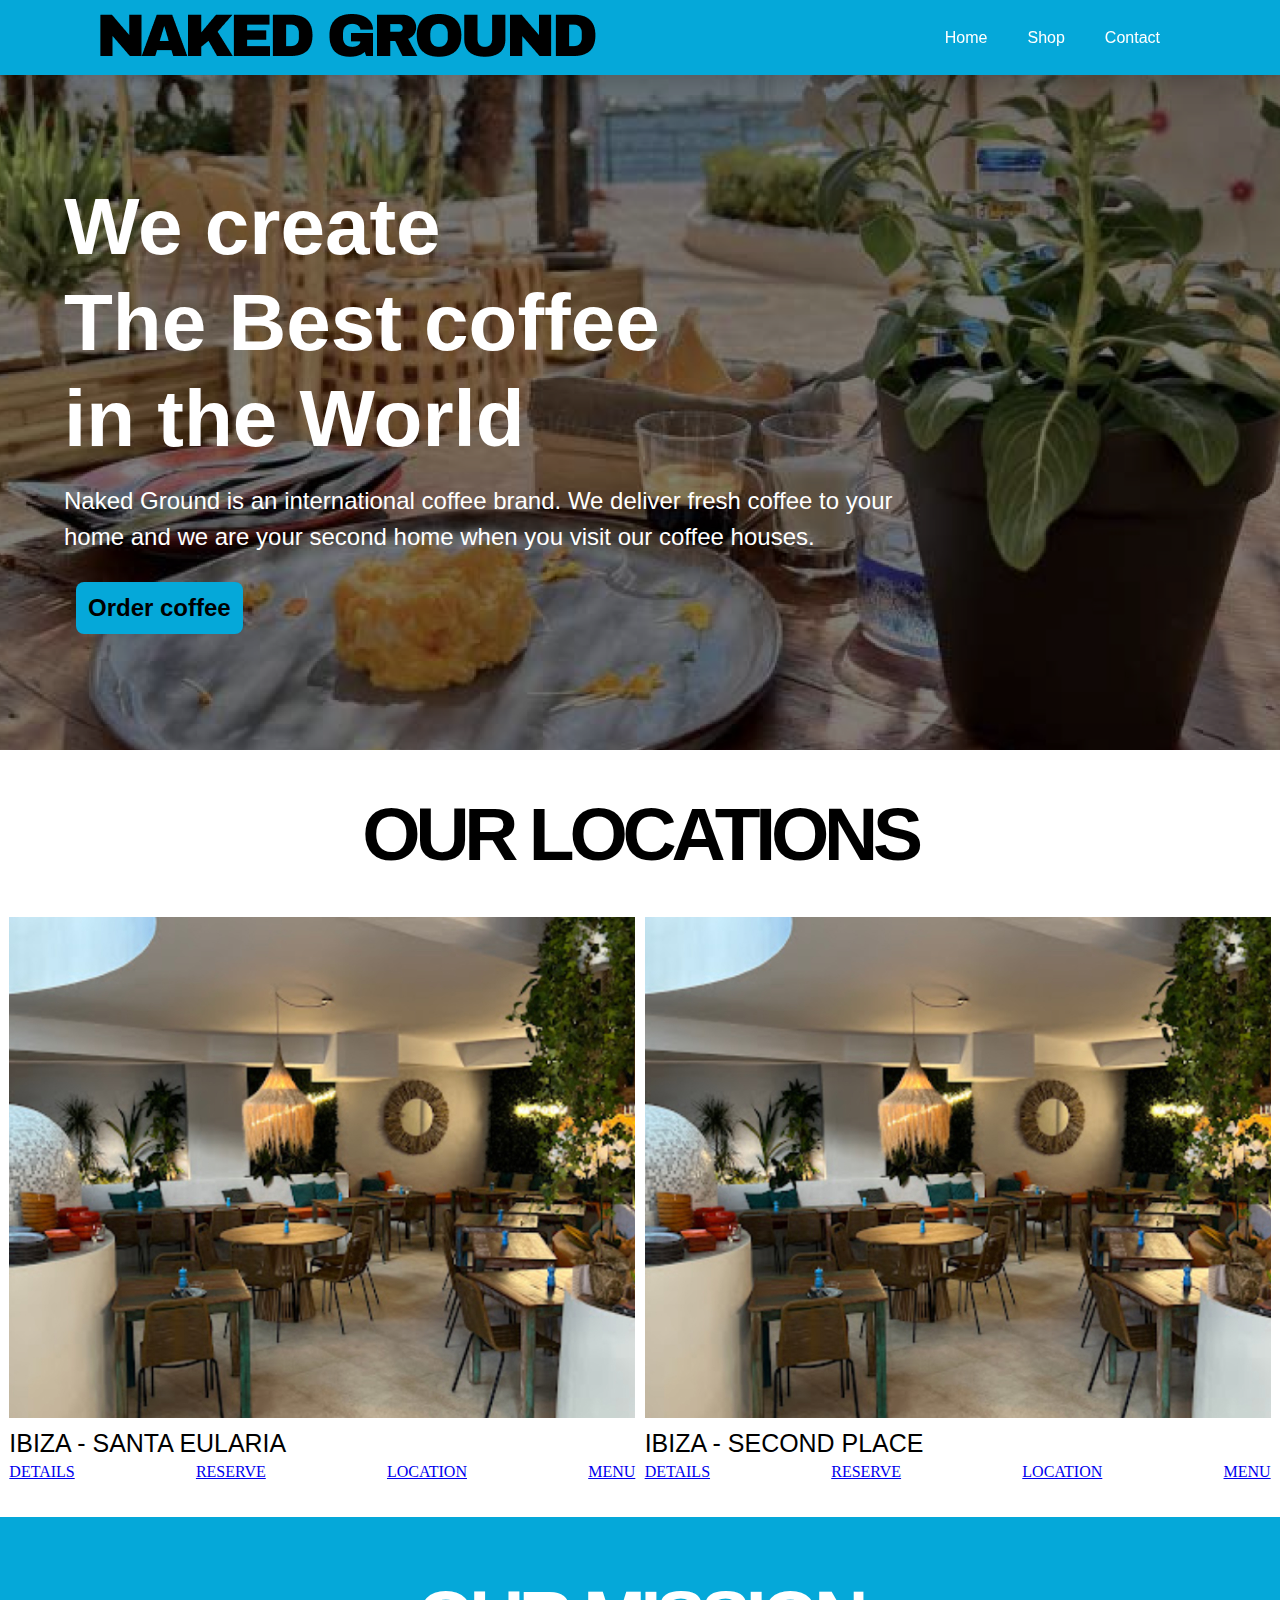
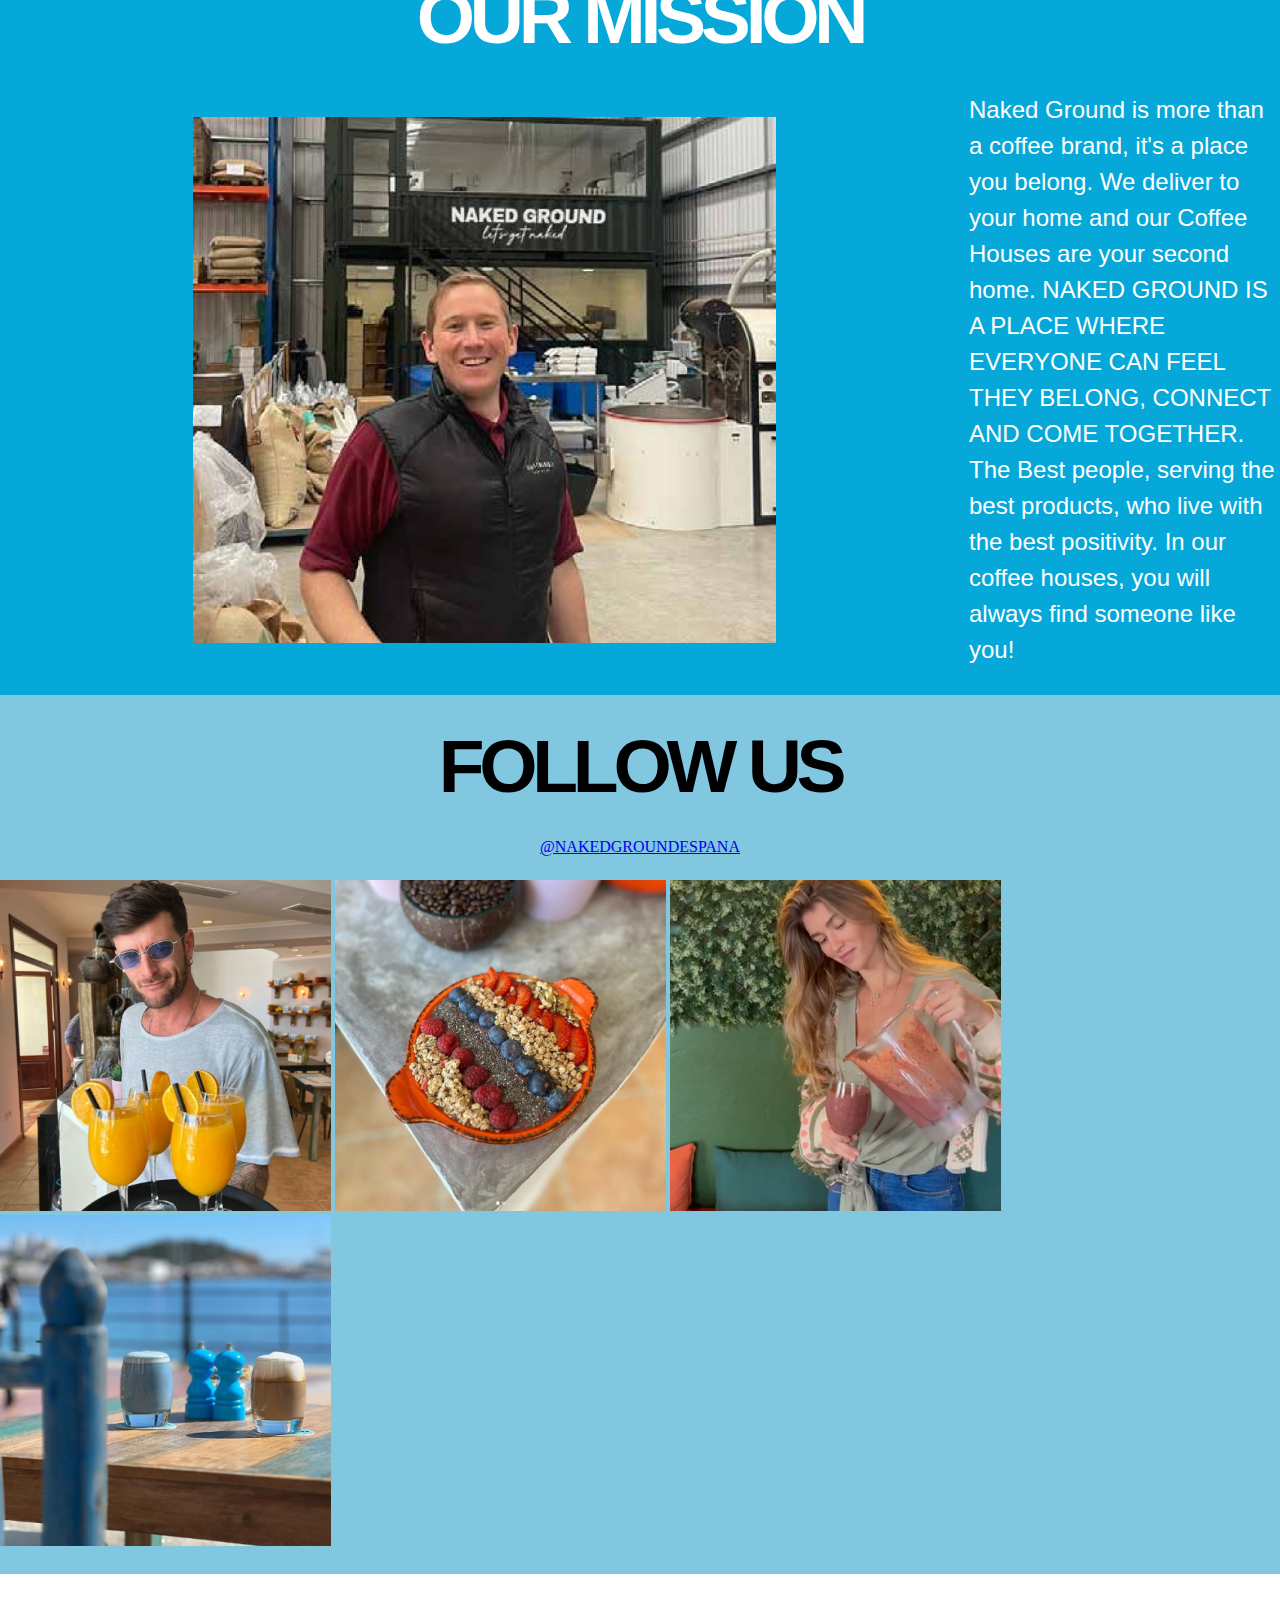
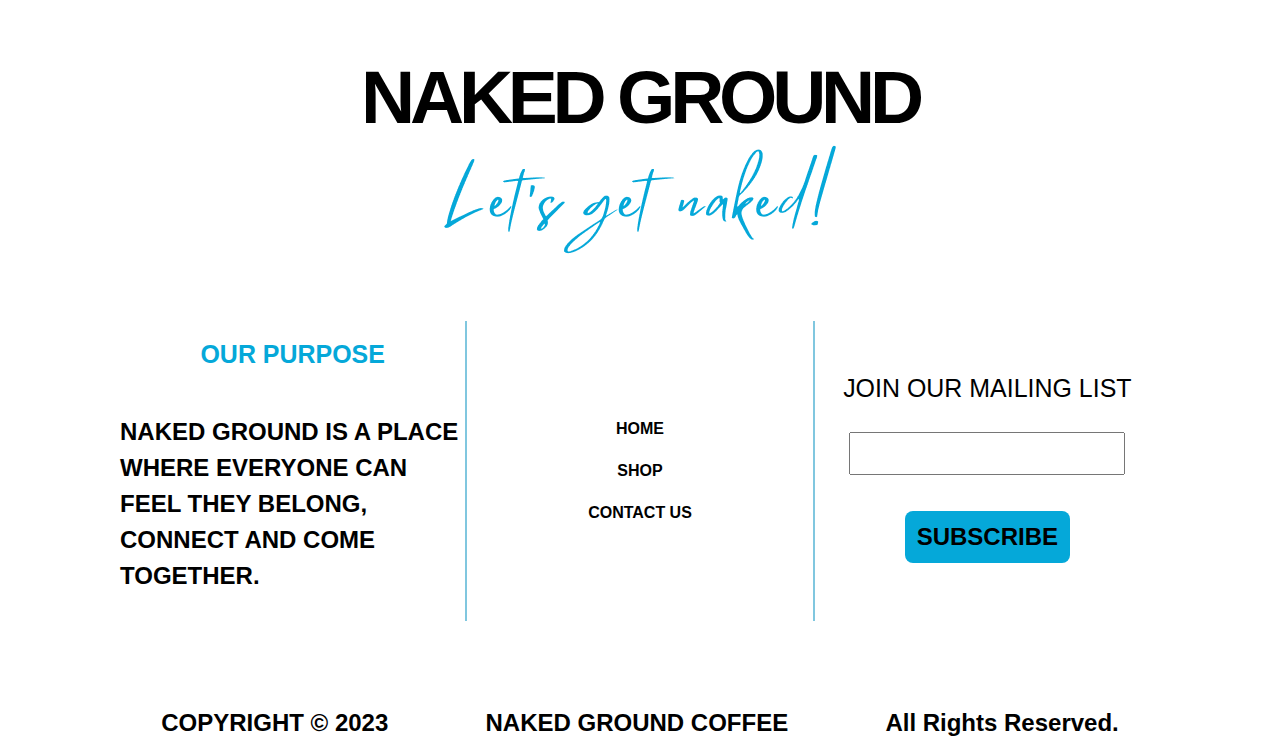
==== index.html @ b17d86da "Add files via upload" ====
<!DOCTYPE html>
<html lang="en">
<head>
	<meta charset="utf-8">
	<meta name="viewport" content="width=device-width, initial-scale=1.0" />
	<title>NAKED GROUND</title>
    <script src="https://code.jquery.com/jquery-3.6.0.min.js"></script>

	<link rel="stylesheet" href="./index.css">
    <link rel="stylesheet" href="https://cdnjs.cloudflare.com/ajax/libs/font-awesome/4.7.0/css/font-awesome.min.css">
</head>
<body>
    <header>
        <a href="index.html" class="logo"><img src="./assets/NAKED GROUND.png" width="50%"/></a>
        <div class="navigation">
          <ul class="menu">
            <div class="close-btn"></div>
            <li class="menu-item"><a href="index.html">Home</a></li>
            <li class="menu-item"><a href="shop.html">Shop</a></li>
            <li class="menu-item"><a href="contact.html">Contact</a></li>
          </ul>
        </div>
        <div class="menu-btn"></div>
      </header>
    <div class="main">
        <div class="banner">
            <h1>We create <br/>The Best coffee <br/> in the World</h1>
            <p>Naked Ground is an international coffee brand. 
                We deliver fresh coffee to your home and we 
                are your second home when you visit our coffee
                houses.</p>
            <button>Order coffee</button>
        </div>
        <div class="what">
            <h2>OUR LOCATIONS</h2>
            <div class="what-locations">
                <div class="what-location">
                    <img src="./assets/image 4.jpg" alt="IBIZA - SANTA EULARIA">
                    <h3>IBIZA - SANTA EULARIA</h3>
                    <div class="what-location-info">
                        <a href="#">DETAILS</a>
                        <a href="#">RESERVE</a>
                        <a href="#">LOCATION</a>
                        <a href="https://cdn.shopify.com/s/files/1/0598/9367/8286/files/Naked_Ground_A3_Food_Menu_-_English_trim_bleed.pdf?v=1680277399">MENU</a>
                    </div>
                </div>
                <div class="what-location">
                    <img src="./assets/image 4.jpg" alt="IBIZA - SECOND PLACE">
                    <h3>IBIZA - SECOND PLACE</h3>
                    <div class="what-location-info">
                        <a href="#">DETAILS</a>
                        <a href="#">RESERVE</a>
                        <a href="#">LOCATION</a>
                        <a href="https://cdn.shopify.com/s/files/1/0598/9367/8286/files/Naked_Ground_A3_Food_Menu_-_English_trim_bleed.pdf?v=1680277399">MENU</a>
                    </div>
                </div>
            </div>
        </div>
        <div class="why-content" >
            <h2>OUR MISSION</h2>
            <div class="why">
                <div class="why-img">
                    <img src="./assets/7 1.jpg"/>
                </div>
                <div class="why-text">
                    <p>Naked Ground is more than a coffee brand, it's a place you belong. 
                        We deliver to your home and our Coffee Houses are your second home.
                        NAKED GROUND IS A PLACE WHERE EVERYONE CAN FEEL THEY BELONG, CONNECT AND COME TOGETHER.
                        The Best people, serving the best products, who live with the best positivity.
                        In our coffee houses, you will always find someone like you!</p>
                </div>
            </div>
        </div>
        <div class="follow">
            <h2>FOLLOW US</h2>
            <a href="https://www.instagram.com/nakedground/">@NAKEDGROUNDESPANA</a>
            <div>
                <img src="./assets/Mask group.jpg" alt="">
                <img src="./assets/Rectangle 23.jpg" alt="">
                <img src="./assets/Rectangle 24.jpg" alt="">
                <img src="./assets/Rectangle 25.jpg" alt="">
            </div>
        </div>
    </div>
    <footer>
        <h2>NAKED GROUND</h2>
        <img src="./assets/Let’s get naked!.png"/>
        <div class="footer-group">
            <div class="follow"  style="background-color: #fff;">
                <h3 style="color:#05A8D9; font-weight: 600;">OUR PURPOSE</h3>
                <p style="font-weight: 600;">NAKED GROUND IS A PLACE WHERE EVERYONE CAN FEEL THEY BELONG, CONNECT AND COME TOGETHER.</p>
            </div>
            <hr   style=" border: 1px solid #80C7DF;"/>
            <div class="follow"  style="background-color: #fff;">
                <a class="footer-links" href="/index.html">HOME</a>
                <a class="footer-links" href="/shop.html">SHOP</a>
                <a class="footer-links" href="/contact.html">CONTACT US</a>
            </div>
            <hr  style=" border: 1px solid #80C7DF;"  />
            <div class="follow" style="background-color: #fff;">
                <h3>JOIN OUR MAILING LIST</h3>
                <input/>
                <button>SUBSCRIBE</button>
            </div>
        </div>
        <div class="footer-group" style="padding: 0;">
            <p style="font-family: 'Archivo', sans-serif; font-weight: 600">COPYRIGHT © 2023</p>
            <p style="font-family: 'Archivo', sans-serif; font-weight: 600">NAKED GROUND COFFEE</p>
            <p style="font-family: 'Archivo', sans-serif; font-weight: 600">All Rights Reserved.</p>
        </div>
    </footer>
	<script src="/index.js"></script>
</body>
</html>
---- index.css ----
@import url('https://fonts.googleapis.com/css2?family=Archivo+Black&display=swap');
*{
    margin: 0;
    padding: 0;
    box-sizing: border-box;
  }
   
  header{
    z-index: 999;
    position: fixed;
    top: 0;
    left: 0;
    width: 100%;
    display: flex;
    justify-content: space-between;
    align-items: center;
    background: #05A8D9;
    box-shadow: 0 5px 25px rgb(0 0 0 / 20%);
    padding: 0 100px;
    max-height: 75px;
  }
  
  header .logo{
    color: #fff;
    font-weight: 900;
    font-family: 'Archivo-Black', sans-serif;
    text-transform: uppercase;
    text-decoration: none;
    letter-spacing: 2px;
  }
  
  header .navigation{
    position: relative;
    line-height: 75px;
    transition: 0.6s;
  }
  
  header .navigation .menu{
    position: relative;
    display: flex;
    justify-content: center;
    list-style: none;
    user-select: none;
  }
  
  .menu-item > a{
    color: #fff;
    text-decoration: none;
    font-family: 'Archivo-Black', sans-serif;
    font-weight: 400;
    margin: 20px;
    padding: 25px 0;
  }
  
  .menu-item > a:hover{
    color: #000000;
  }
  
  .menu-item .sub-menu{
    position: absolute;
    background: #05A8D9;
    top: 74px;
    line-height: 40px;
    list-style: none;
    border-radius: 0 0 8px 8px;
    box-shadow: 0 5px 25px rgb(0 0 0 / 20%);
    pointer-events: none;
    opacity: 0;
  }
  
  header.sticky .menu-item .sub-menu{
    top: 60px;
  }
  
  .menu-item:hover .sub-menu{
    pointer-events: all;
    opacity: 1;
  }
  
  .menu-item .sub-menu .sub-item{
    position: relative;
    padding: 7px 0;
    cursor: pointer;
    box-shadow: inset 0px -30px 5px -30px rgba(255, 255, 255, 0.2);
  }
  
  .menu-item .sub-menu .sub-item a{
    color: #fff;
    font-size: 1em;
    text-decoration: none;
    padding: 15px 30px;
  }
  
  .menu-item .sub-menu .sub-item:hover{
    background: #4080EF;
  }
  
  .menu-item .sub-menu .sub-item:last-child:hover{
    border-radius: 0 0 8px 8px;
  }
  
  .more .more-menu{
    position: absolute;
    background: #05A8D9;
    list-style: none;
    top: 0;
    left: 100%;
    white-space: nowrap;
    border-radius: 0 8px 8px 8px;
    overflow: hidden;
    pointer-events: none;
    opacity: 0;
  }
  
  .more:hover .more-menu{
    pointer-events: all;
    opacity: 1;
  }
  
  .more .more-menu .more-item{
    padding: 7px 0;
  }
  
  .more .more-menu .more-item:hover{
    background: #05A8D9;
  }
  
  .menu-btn{
    display: none;
  }
  

  button{
    position: relative;
    border:0;
    color:#000;
    text-decoration: none;
    background-color: #05A8D9;
    border-radius: 8px;
    font-family: 'Archivo', sans-serif;
    font-weight: 600;
    font-size: 24px;
    padding: 12px;
    margin: 12px;
}

input{
    width:80%;
    padding: 12px;
}
  body{
    background-color: #000;
  }
  h1{
    font-size: clamp(28px,10vw,80px);
    position: relative;
    font-weight: 900;
    line-height: 120%;
    font-family: 'Archivo-Black', sans-serif;

}

h2{
    margin-block: calc(clamp(24px,2.62vw,38px)/5);
    font-style: normal;
    font-weight: 800;
    font-size: 75px;
    line-height: 82px;
    letter-spacing: -0.07em;
    font-family: 'Archivo-Black', sans-serif;

}

h3{
    font-size: clamp(20px,1.95vw,28px);
    font-weight: 400;
    line-height: 114%;
    margin-block: calc(clamp(20px,1.95vw,28px)/4);
    font-family: 'Archivo-Black', sans-serif;

}

h4{
    font-size: clamp(18px,1.68vw,24px);
    font-weight: 300;
    line-height: 117%;
    margin-block: calc(clamp(18px,1.68vw,24px)/5);    
    font-family: 'Archivo-Black', sans-serif;

}

h5{
    font-size: clamp(16px,1.37vw,20px);
    line-height: 120%;
    margin-block: clamp(16px,1.37vw,20px);
    font-family: 'Archivo-Black', sans-serif;

}

p{
    font-size: 24px;
    max-inline-size: 66ch;
    position: relative;
    font-family: 'Archivo', sans-serif;
    line-height: 1.5;
    margin-block: calc(clamp(14px,1.2vw,16px));
}

  .main{
    width: 100%;
    height: auto;
    padding-block: 75px;
    background-color: #fff;
  }

  .banner{
    position: relative; 
    height: 75vh;
    width: 100%;
    display: flex;
    flex-direction: column;
    justify-content: center;
    padding-inline: 5%;
    color: #ffffff;
    align-items: flex-start
  }

  .banner::before {    
    content: "";
    background-image: url("./assets/23\ 1.jpg");
    background-size: cover;
    position: absolute;
    top: 0px;
    right: 0px;
    bottom: 0px;
    left: 0px;
    filter: brightness(50%)

}

.why{
    width: 100%;
    background-color: #05A8D9;
    display: flex;
    max-height: 70vh;
}

.why-text{
    color: #fff;
    display: flex;
    flex-direction: column;
    justify-content: center;
}

.why-img{
    margin: 52px;
    display: flex;
    align-items: center;
    justify-content: center;
}

img{
    box-sizing: border-box;
    width: auto;
    height: 100%;
}

.why-content{
    background-color: #05A8D9;
    display: flex;
    color: #fff;

    flex-direction: column;
    align-items: center;
    padding-top: 52px;
}

.what{
    background-color: #fff;
    display: flex;
    flex-direction: column;
    align-items: center;
    width: 100%;
    height: auto;
    padding: 36px 0 36px 0 ;
    gap: 36px;
}

.what-locations{
    width: 100%;
    display: flex;
    justify-content: space-evenly;
    align-items: center;
    box-sizing: border-box;
}

.what-location{
    height: auto;
    width: auto;
}

.what-location-info{
    height: auto;
    width: 100%;
    display: flex;
    justify-content: space-between
}

.follow{
    width: 100%;
    background-color: #80C7DF;
    display: flex;
    flex-direction: column;
    align-items: center;
    gap: 24px;
    padding-block: 24px;
}

footer{
    background-color: #fff;
    display: flex;
    flex-direction: column;
    align-items: center;
}

.footer-group{
    width: 90%;
    display: flex;
    align-items: center;
    justify-content: center;
    justify-content: space-evenly;
    padding: 56px;
    height: 100%;
}

.product{
    width: 15%;
    height: auto;
    border-radius: 16px;
    background-color: #f5f5f5;
    border: 1px solid #d8d8d8;
    display: flex;
    flex-direction: column;
    overflow: hidden;
}

.product-info{
    width: 100%;
    display: flex;
    justify-content: space-around;
}

.catalog{
    width: 100%;
    display: flex;
    flex-wrap: wrap;
    justify-content: center;
    gap:24px;
}

.product-info-details{
    width: 100%;
    display: flex;
    justify-content: center;
}

hr{
    width: 2px;
    border: 1px solid blue;
    height: 300px;
}

.footer-links{
    text-decoration: none;
    color: #000;
    font-family: 'Archivo', sans-serif;
    font-weight: 600;
    
}

@media (max-width: 1060px){
    header .navigation .menu{
      position: fixed;
      display: block;
      background: #80C7DF;
      min-width: 350px;
      height: 100vh;
      top: 0;
      right: -100%;
      padding: 90px 50px;
      visibility: hidden;
      overflow-y: auto;
    }
  
    header.sticky .navigation{
      line-height: 75px;
    }
  
    header .navigation .menu.active{
      right: 0;
      visibility: visible;
    }
  
    .menu-item{
      position: relative;
    }
  
    .menu-item .sub-menu{
      opacity: 1;
      position: relative;
      top: 0;
      background: #05A8D9;
      border-radius: 5px;
      overflow: hidden;
      display: none;
    }
  
    header.sticky .menu-item .sub-menu{
      top: 0;
    }
  
    .menu-item .sub-menu .sub-item{
      box-shadow: none;
    }
  
    .menu-item .sub-menu .sub-item:hover{
      background: none;
    }
  
    .menu-item .sub-menu .sub-item a:hover{
      color: #4080EF;
    }
  
    .more .more-menu{
      opacity: 1;
      position: relative;
      left: 0;
      background: #05A8D9;
      border-radius: 5px;
      display: none;
    }
  
    .more .more-menu .more-item{
      box-shadow: none;
    }
  
    .more .more-menu .more-item:hover{
      background: none;
    }
  
    .more .more-menu .more-item a{
      margin-left: 20px;
    }
  
    .close-btn{
      position: absolute;
      background: url(./assets/close.png)no-repeat;
      width: 40px;
      height: 40px;
      background-size: 25px;
      background-position: center;
      top: 0;
      left: 0;
      margin: 25px;
      cursor: pointer;
    }
  
    .menu-btn{
      background: url(./assets/menu.png)no-repeat;
      width: 40px;
      height: 40px;
      background-size: 30px;
      background-position: center;
      cursor: pointer;
      display: block;
    }
  
    header{
      padding: 15px 20px;
    }
  
    header.sticky{
      padding: 10px 20px;
    }

    .what-locations{
        flex-direction: column;
        width: 100%;
    }

    .why{
        flex-direction: column;
        height: fit-content;
    }

    .footer-group{
        flex-direction: column;
    }

    hr{
        width: 100%;
        height: 2px;
    }

    h1{
        font-size: 36px;
    }

    img{
        width: 50%;
    }

    .why-img{
        margin: 0;
        box-sizing: border-box;
        height: 50vh;
        width: 100%;
    }
    .catalog{
        flex-direction: column;
    }

    .product{
        width: 100%;
        align-items: center
    }
  }
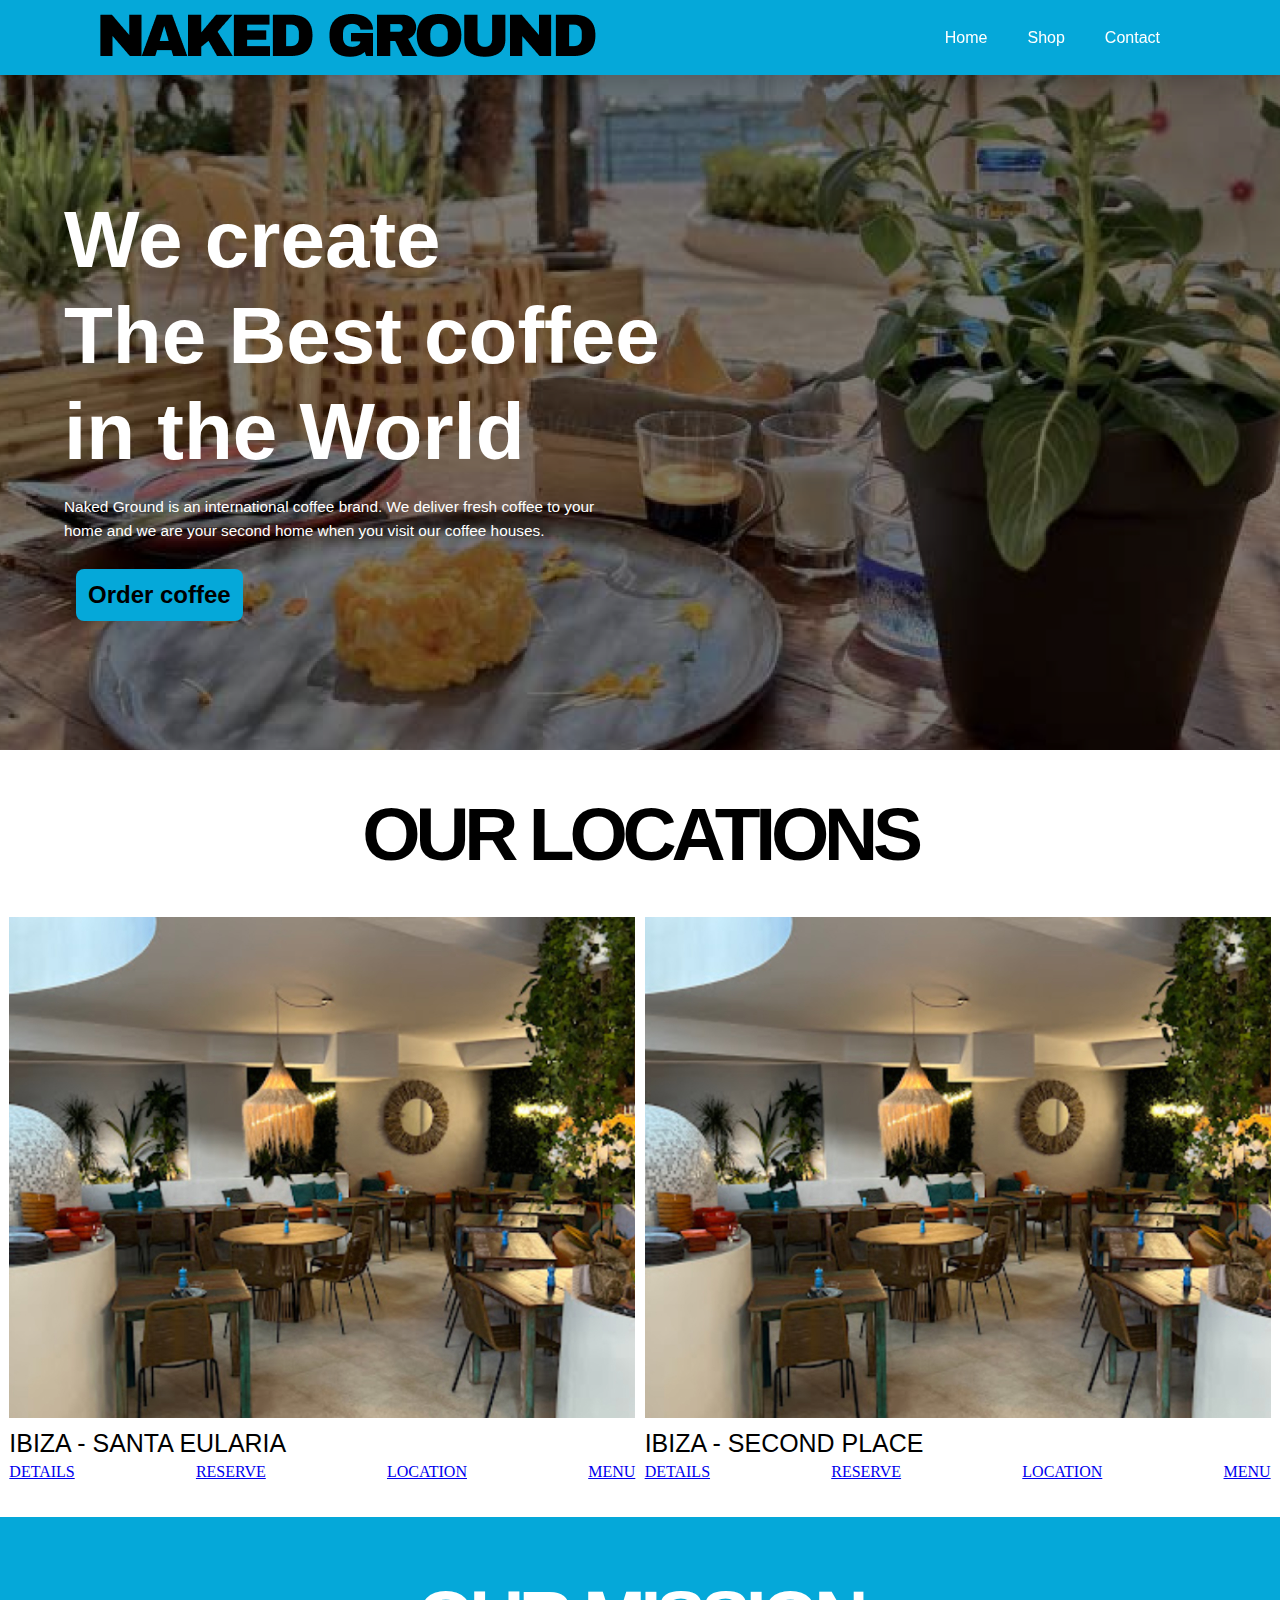
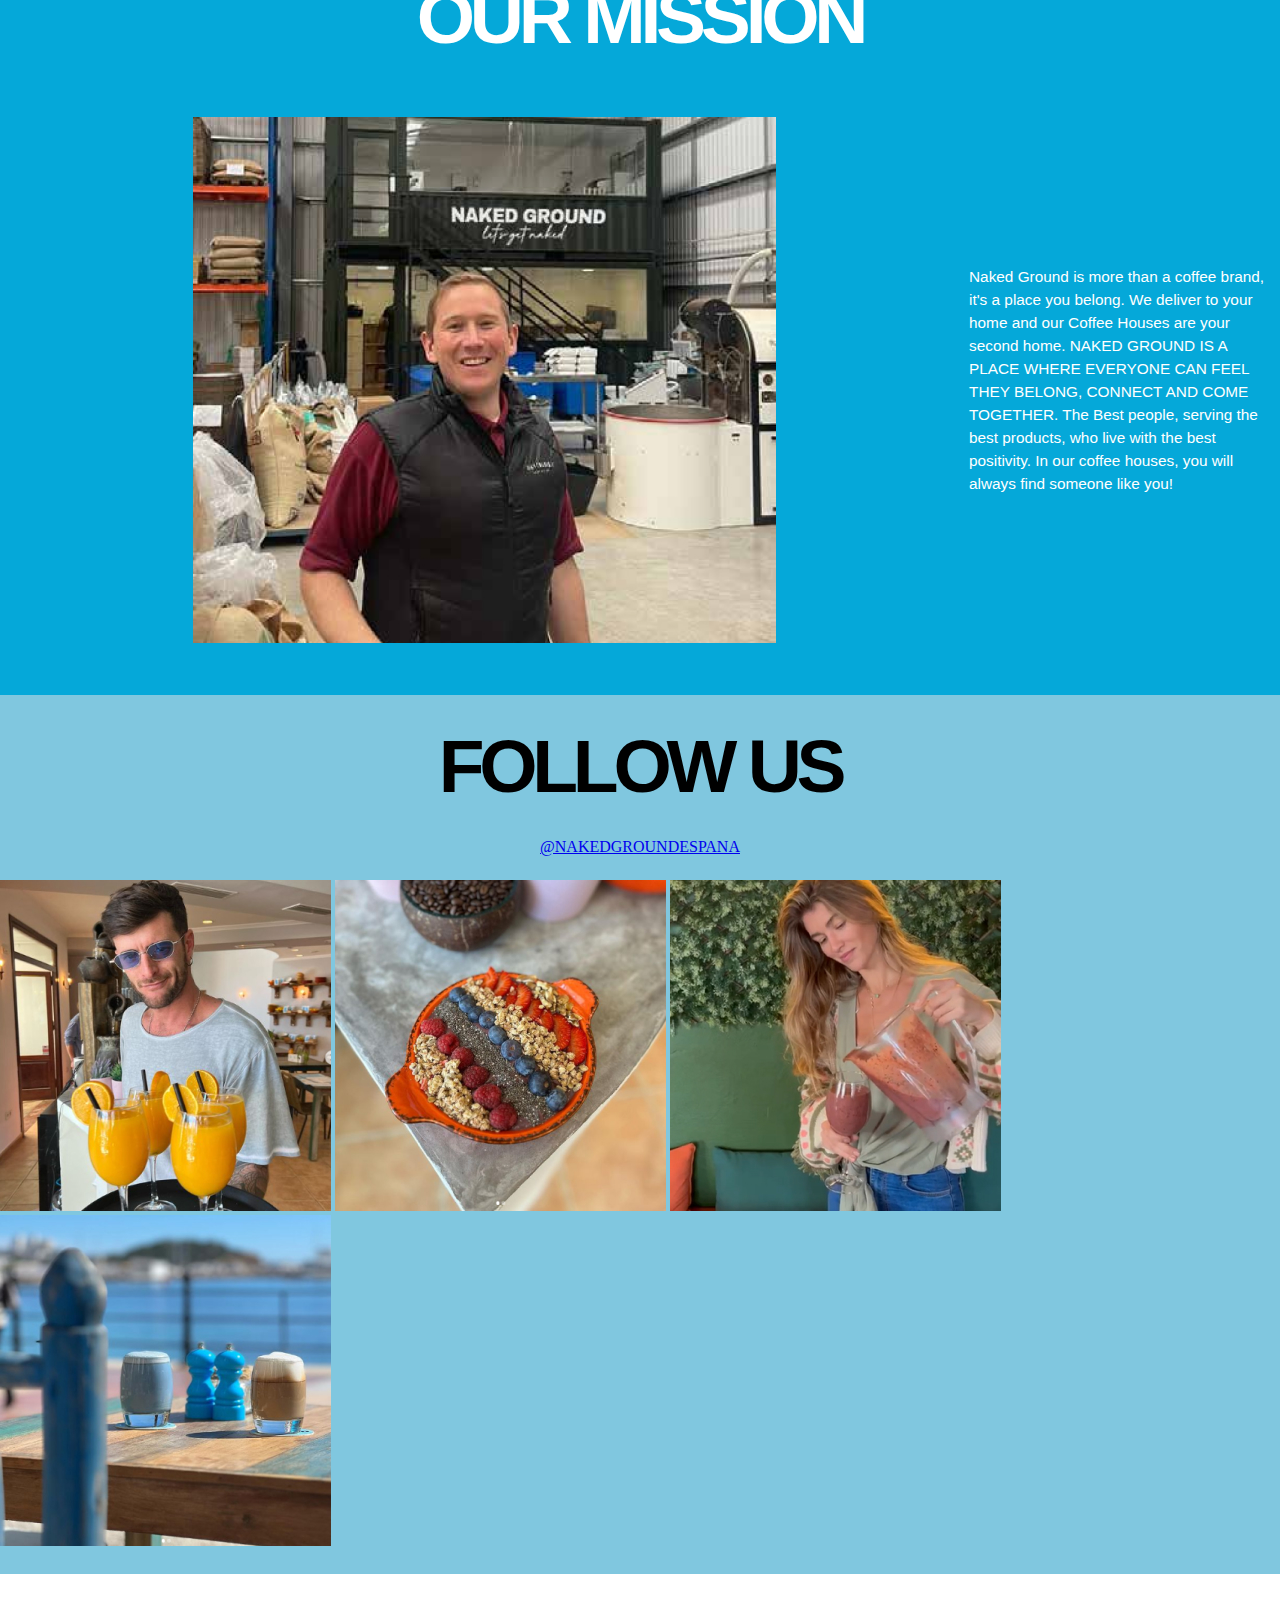
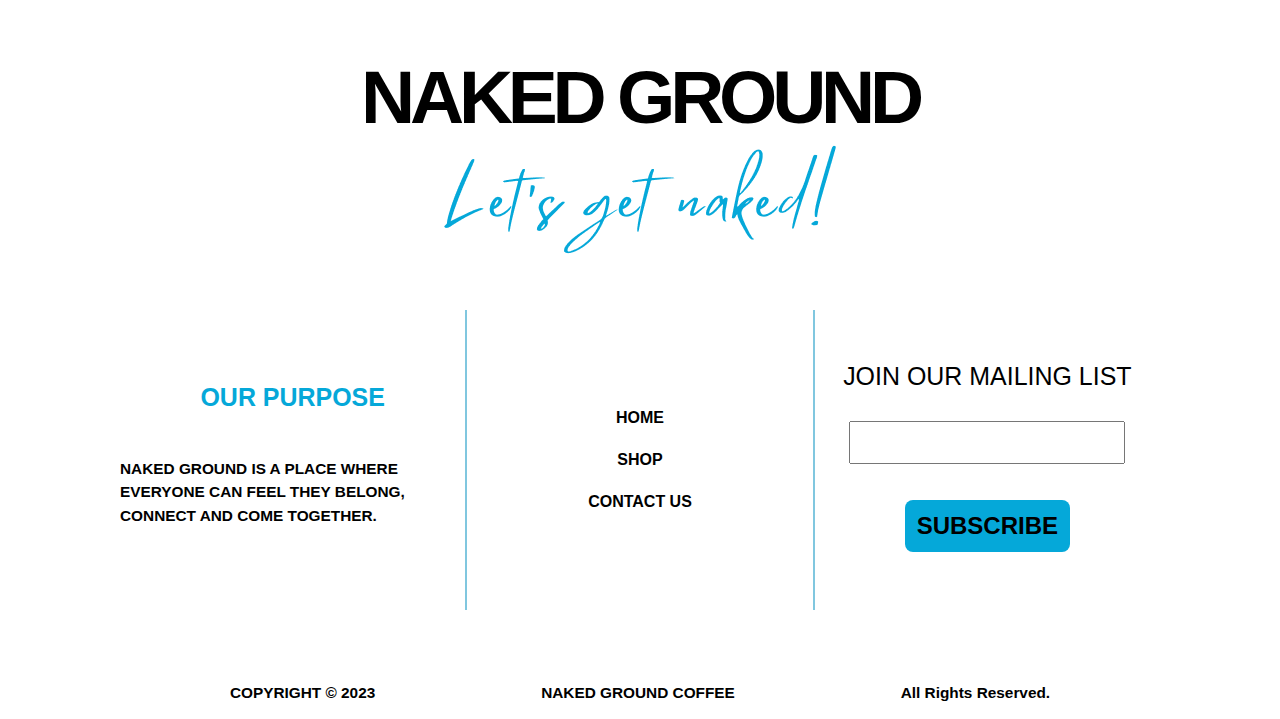
==== commit b1889cf1: "1" ====
--- a/index.html
+++ b/index.html
@@ -4,7 +4,6 @@
 	<meta charset="utf-8">
 	<meta name="viewport" content="width=device-width, initial-scale=1.0" />
 	<title>NAKED GROUND</title>
-    <script src="https://code.jquery.com/jquery-3.6.0.min.js"></script>
 
 	<link rel="stylesheet" href="./index.css">
     <link rel="stylesheet" href="https://cdnjs.cloudflare.com/ajax/libs/font-awesome/4.7.0/css/font-awesome.min.css">
@@ -32,7 +31,7 @@
             <button>Order coffee</button>
         </div>
         <div class="what">
-            <h2>OUR LOCATIONS</h2>
+            <h2 style="text-align: center;">OUR LOCATIONS</h2>
             <div class="what-locations">
                 <div class="what-location">
                     <img src="./assets/image 4.jpg" alt="IBIZA - SANTA EULARIA">
@@ -57,7 +56,7 @@
             </div>
         </div>
         <div class="why-content" >
-            <h2>OUR MISSION</h2>
+            <h2 style="        text-align: center;">OUR MISSION</h2>
             <div class="why">
                 <div class="why-img">
                     <img src="./assets/7 1.jpg"/>
@@ -83,7 +82,7 @@
         </div>
     </div>
     <footer>
-        <h2>NAKED GROUND</h2>
+        <h2 style="        text-align: center;">NAKED GROUND</h2>
         <img src="./assets/Let’s get naked!.png"/>
         <div class="footer-group">
             <div class="follow"  style="background-color: #fff;">
@@ -109,6 +108,7 @@
             <p style="font-family: 'Archivo', sans-serif; font-weight: 600">All Rights Reserved.</p>
         </div>
     </footer>
-	<script src="/index.js"></script>
+	<script src="https://code.jquery.com/jquery-3.6.0.min.js"></script>
+	<script src="script.js"></script>
 </body>
-</html>+</html>
--- a/index.css
+++ b/index.css
@@ -198,7 +198,7 @@
 }
 
 p{
-    font-size: 24px;
+    font-size: clamp(14px,1.2vw,16px);
     max-inline-size: 66ch;
     position: relative;
     font-family: 'Archivo', sans-serif;
@@ -356,6 +356,8 @@
     flex-wrap: wrap;
     justify-content: center;
     gap:24px;
+    box-sizing: border-box;
+
 }
 
 .product-info-details{
@@ -506,8 +508,12 @@
         font-size: 36px;
     }
 
+    h2{
+      text-align: center;
+    }
+
     img{
-        width: 50%;
+        width: 100%;
     }
 
     .why-img{
@@ -518,10 +524,12 @@
     }
     .catalog{
         flex-direction: column;
+        width: 100%;
+        padding: 5%;
     }
 
     .product{
         width: 100%;
-        align-items: center
-    }
-  }
+        align-items: center;
+    }
+  }
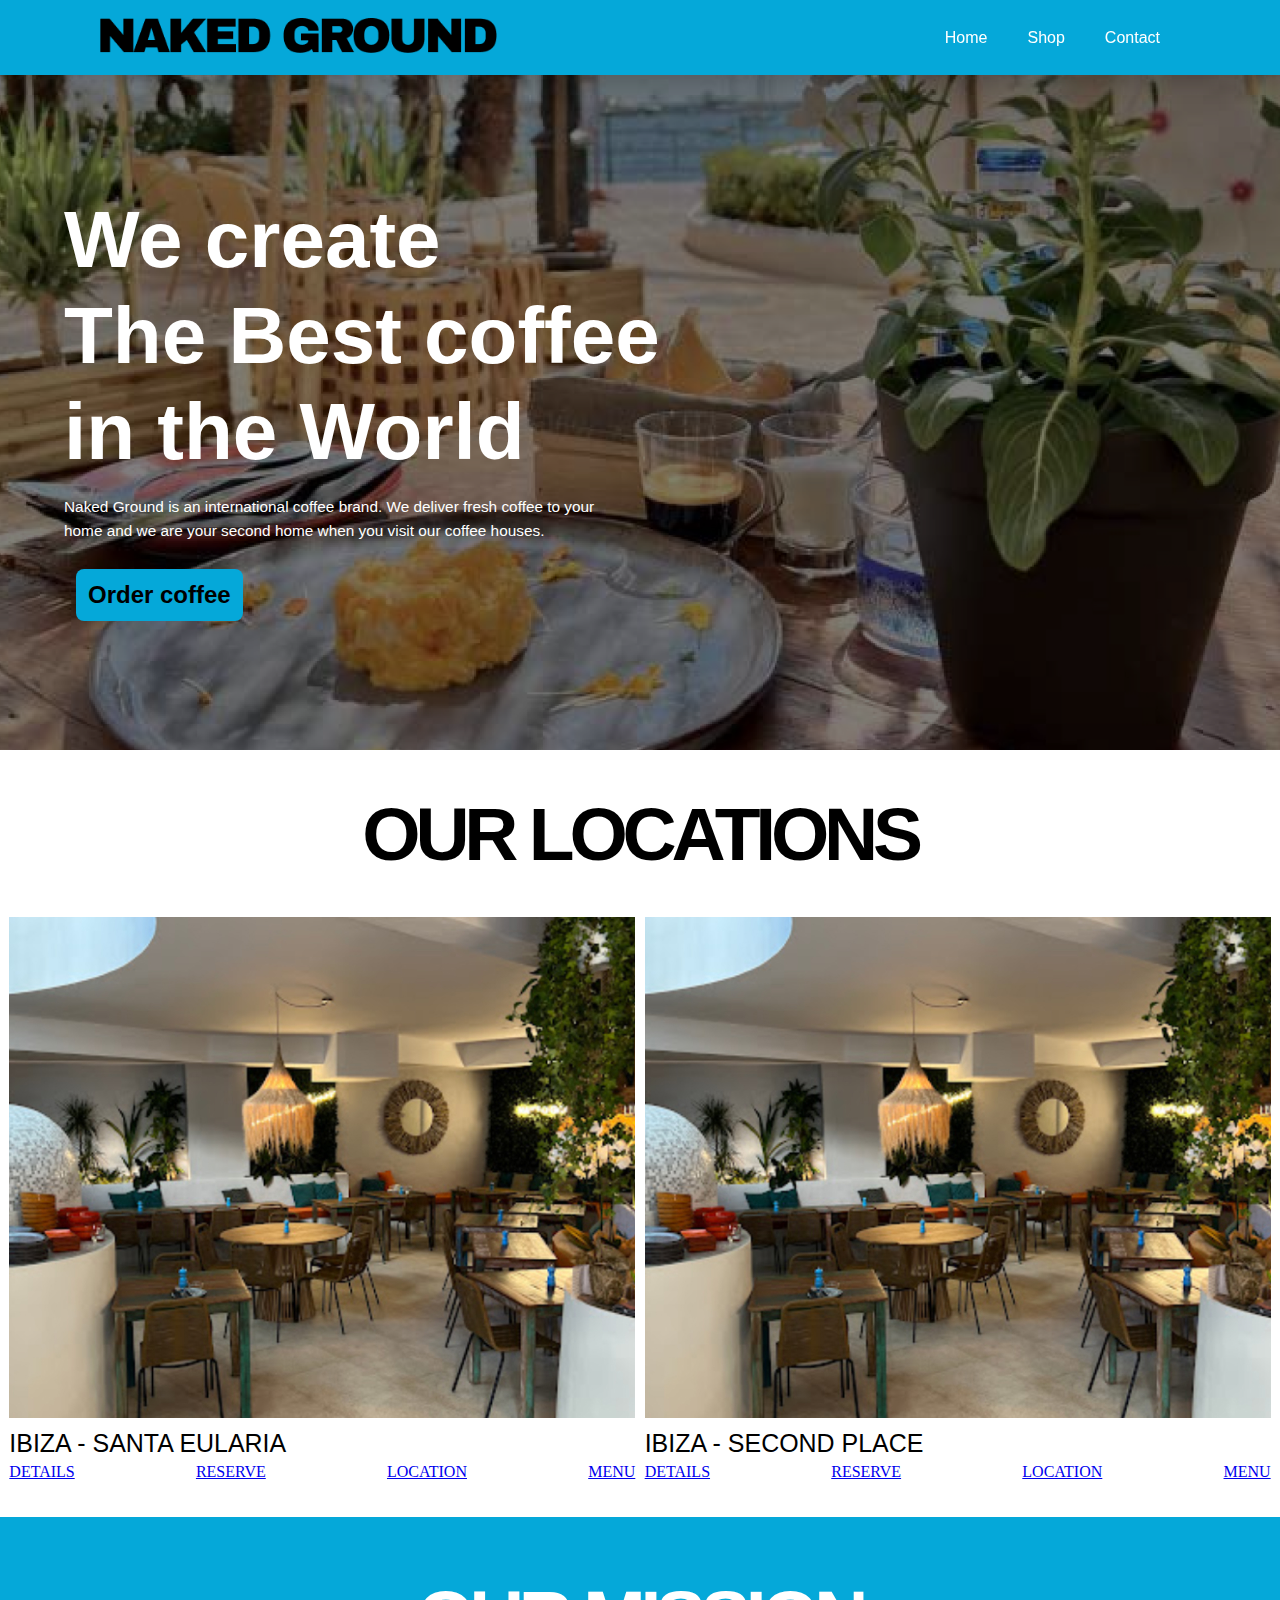
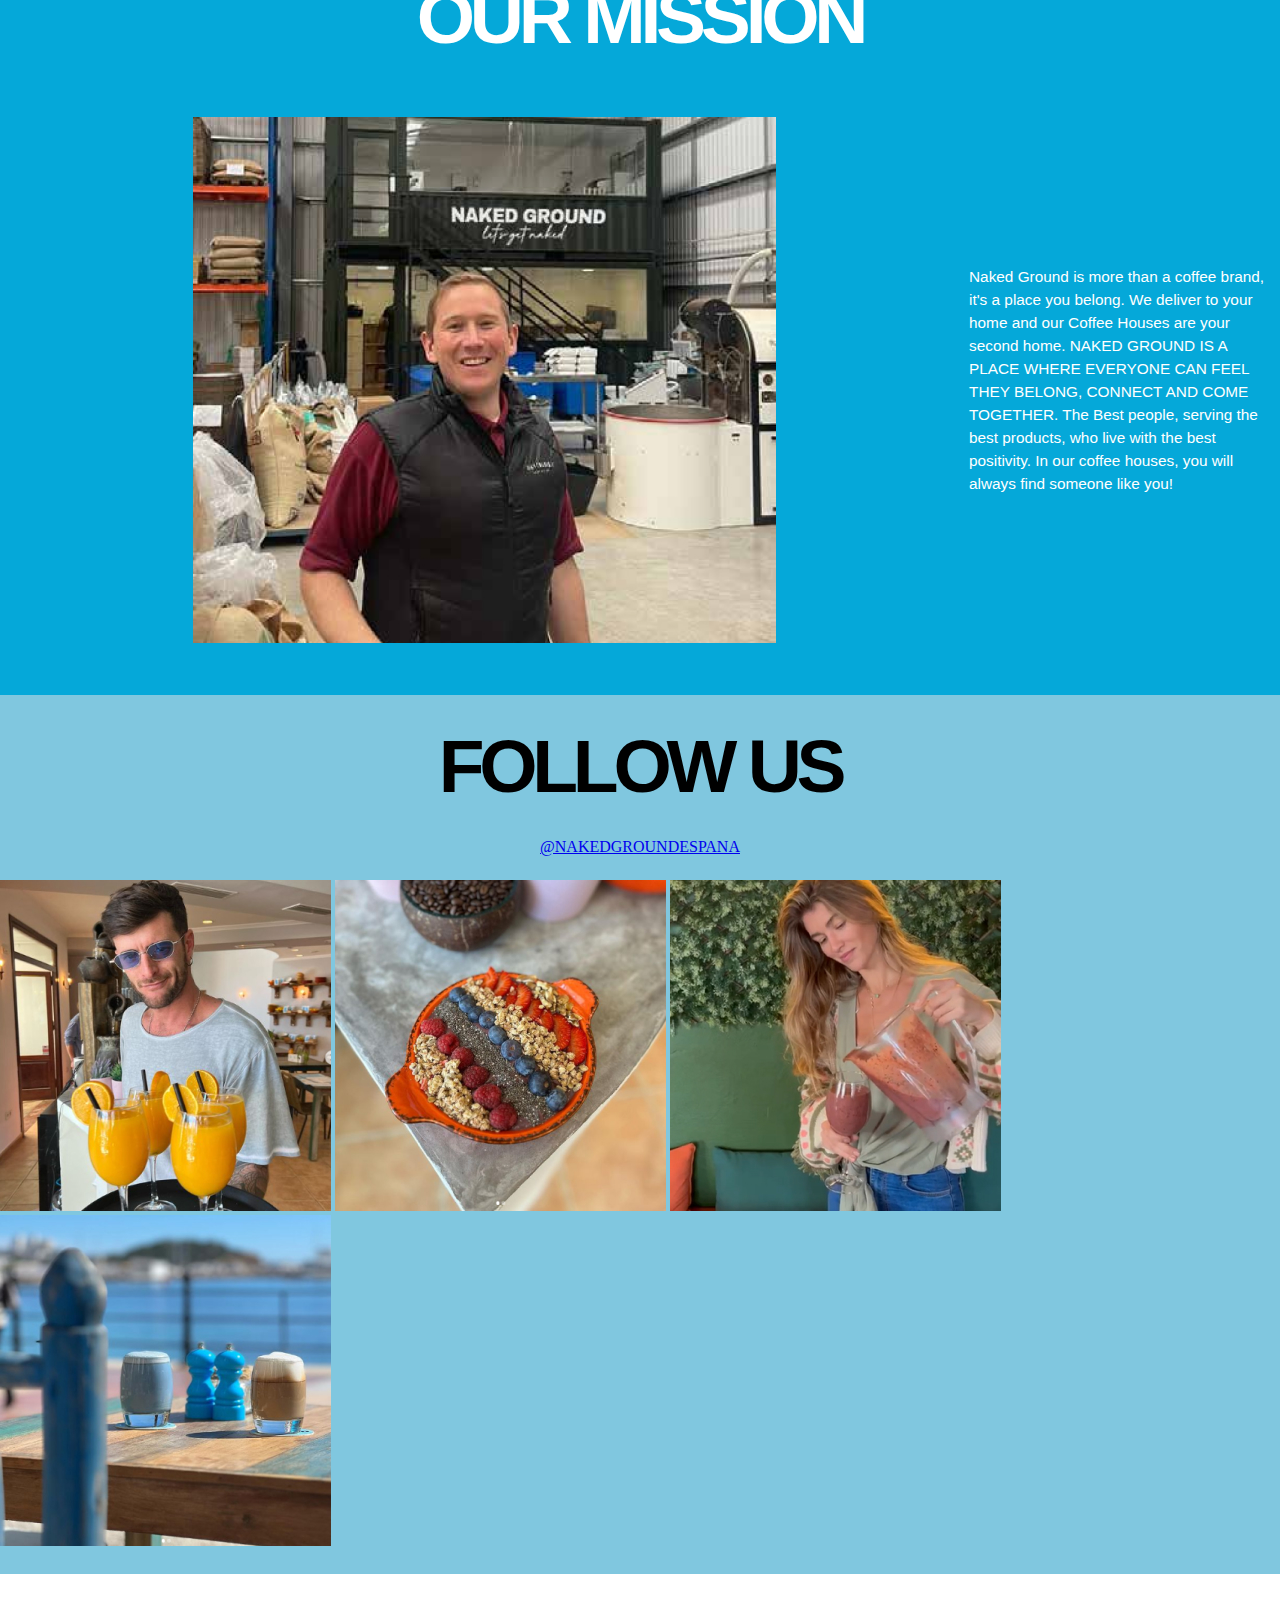
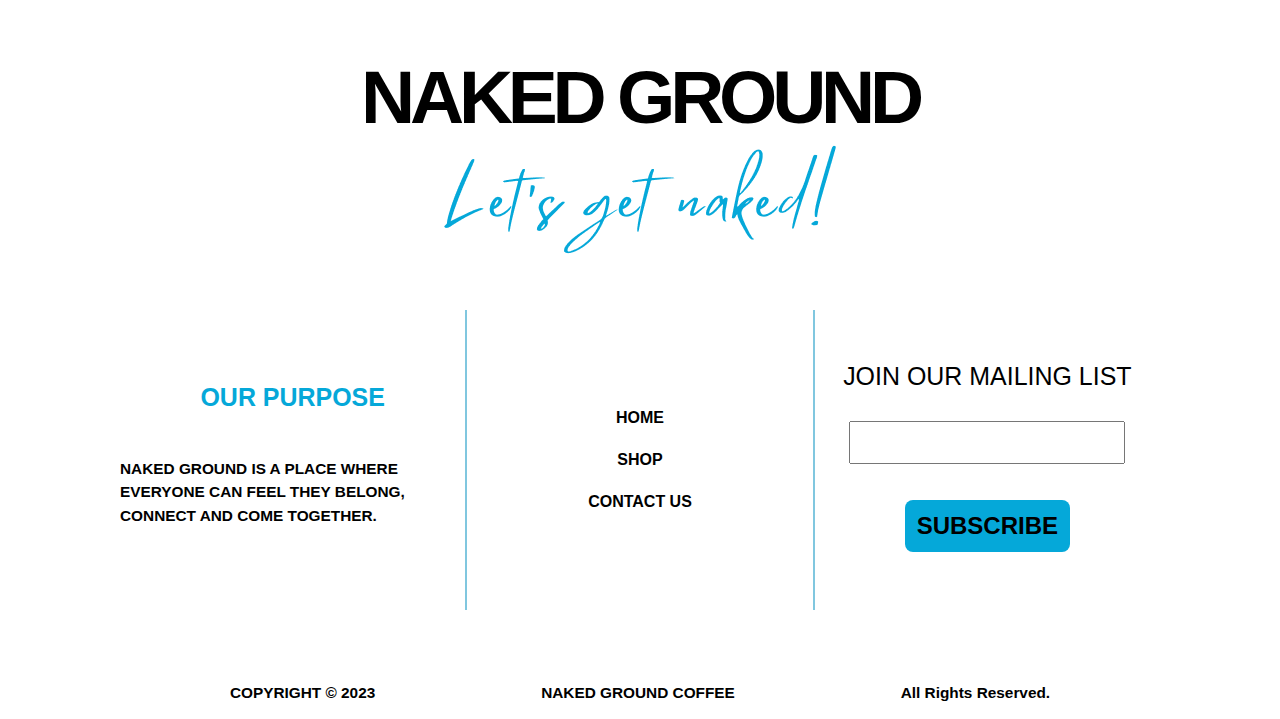
==== commit 477c2b1c: "1" ====
--- a/index.html
+++ b/index.html
@@ -10,7 +10,7 @@
 </head>
 <body>
     <header>
-        <a href="index.html" class="logo"><img src="./assets/NAKED GROUND.png" width="50%"/></a>
+        <a href="index.html" class="logo"><img src="./assets/NAKED GROUND.png" style="width: 80%;" style="width: 80%;" /></a>
         <div class="navigation">
           <ul class="menu">
             <div class="close-btn"></div>
--- a/index.css
+++ b/index.css
@@ -263,6 +263,8 @@
     box-sizing: border-box;
     width: auto;
     height: 100%;
+    object-fit: cover;
+
 }
 
 .why-content{
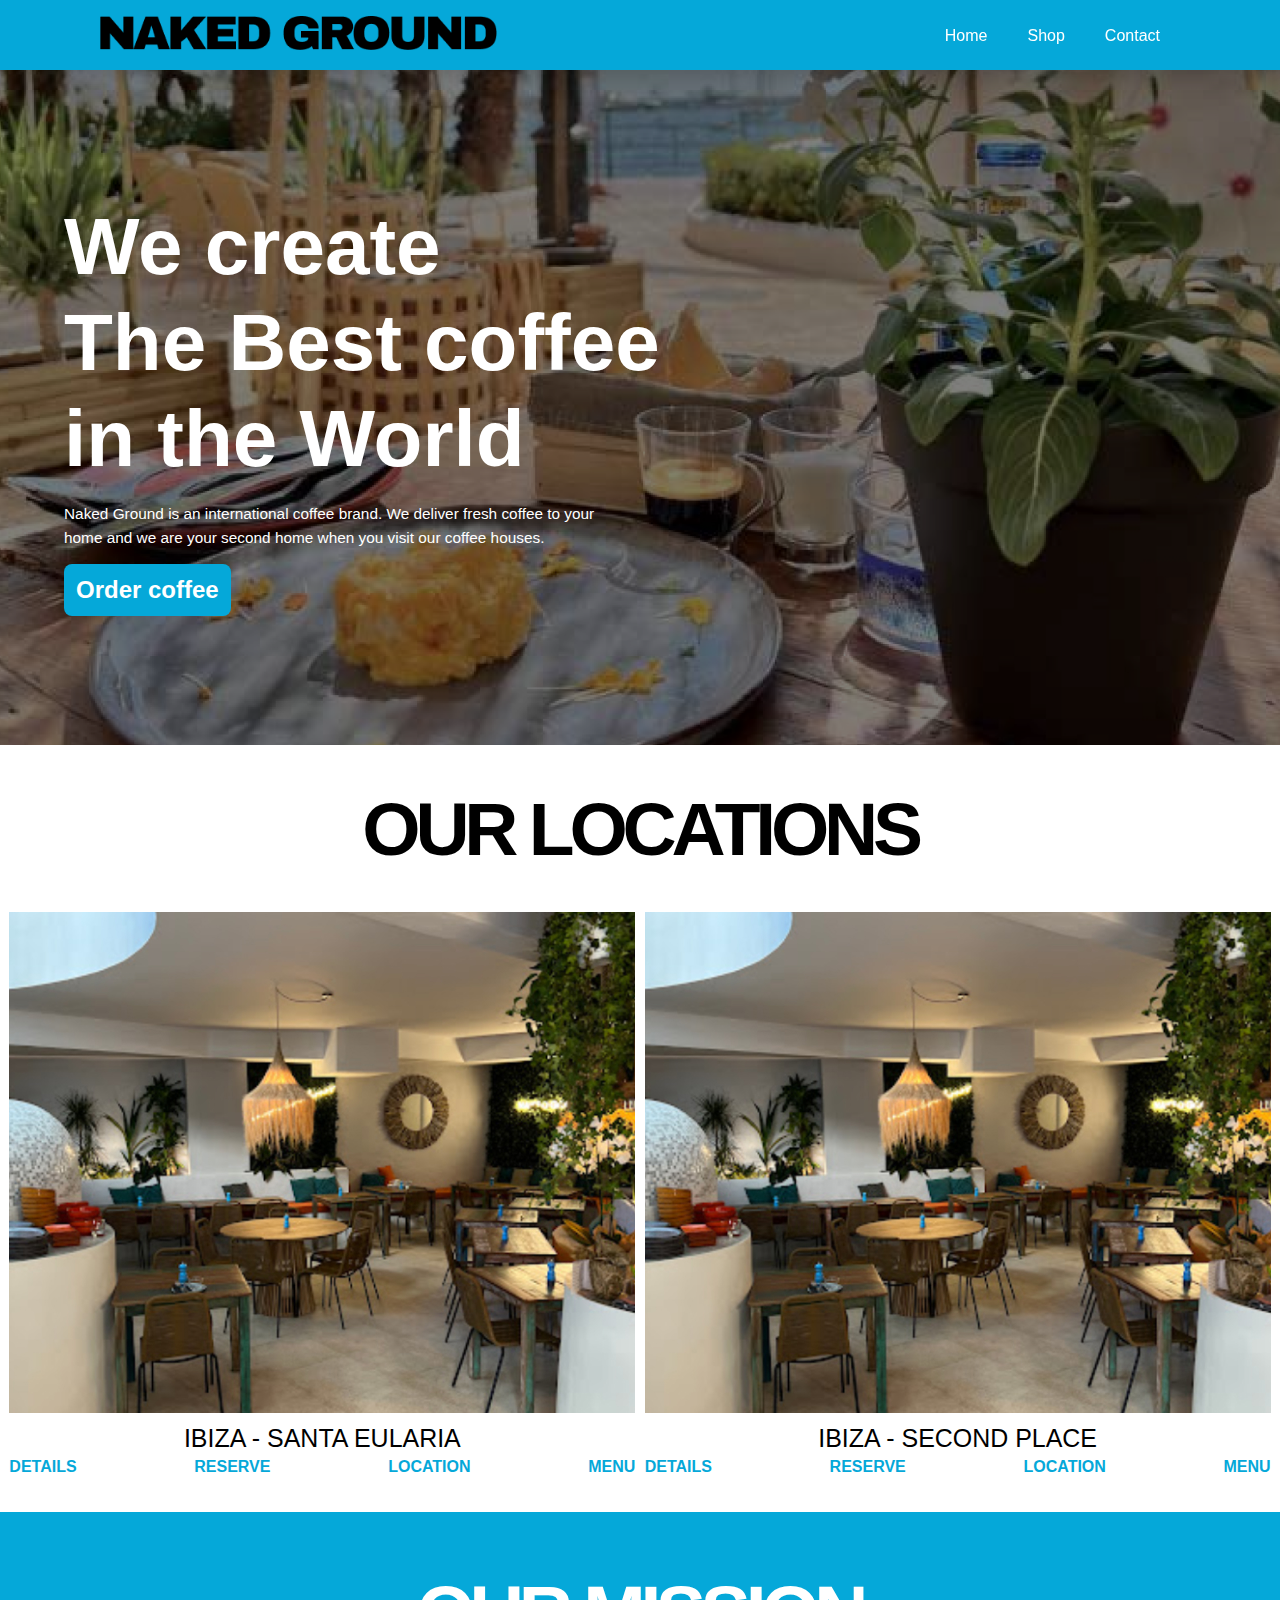
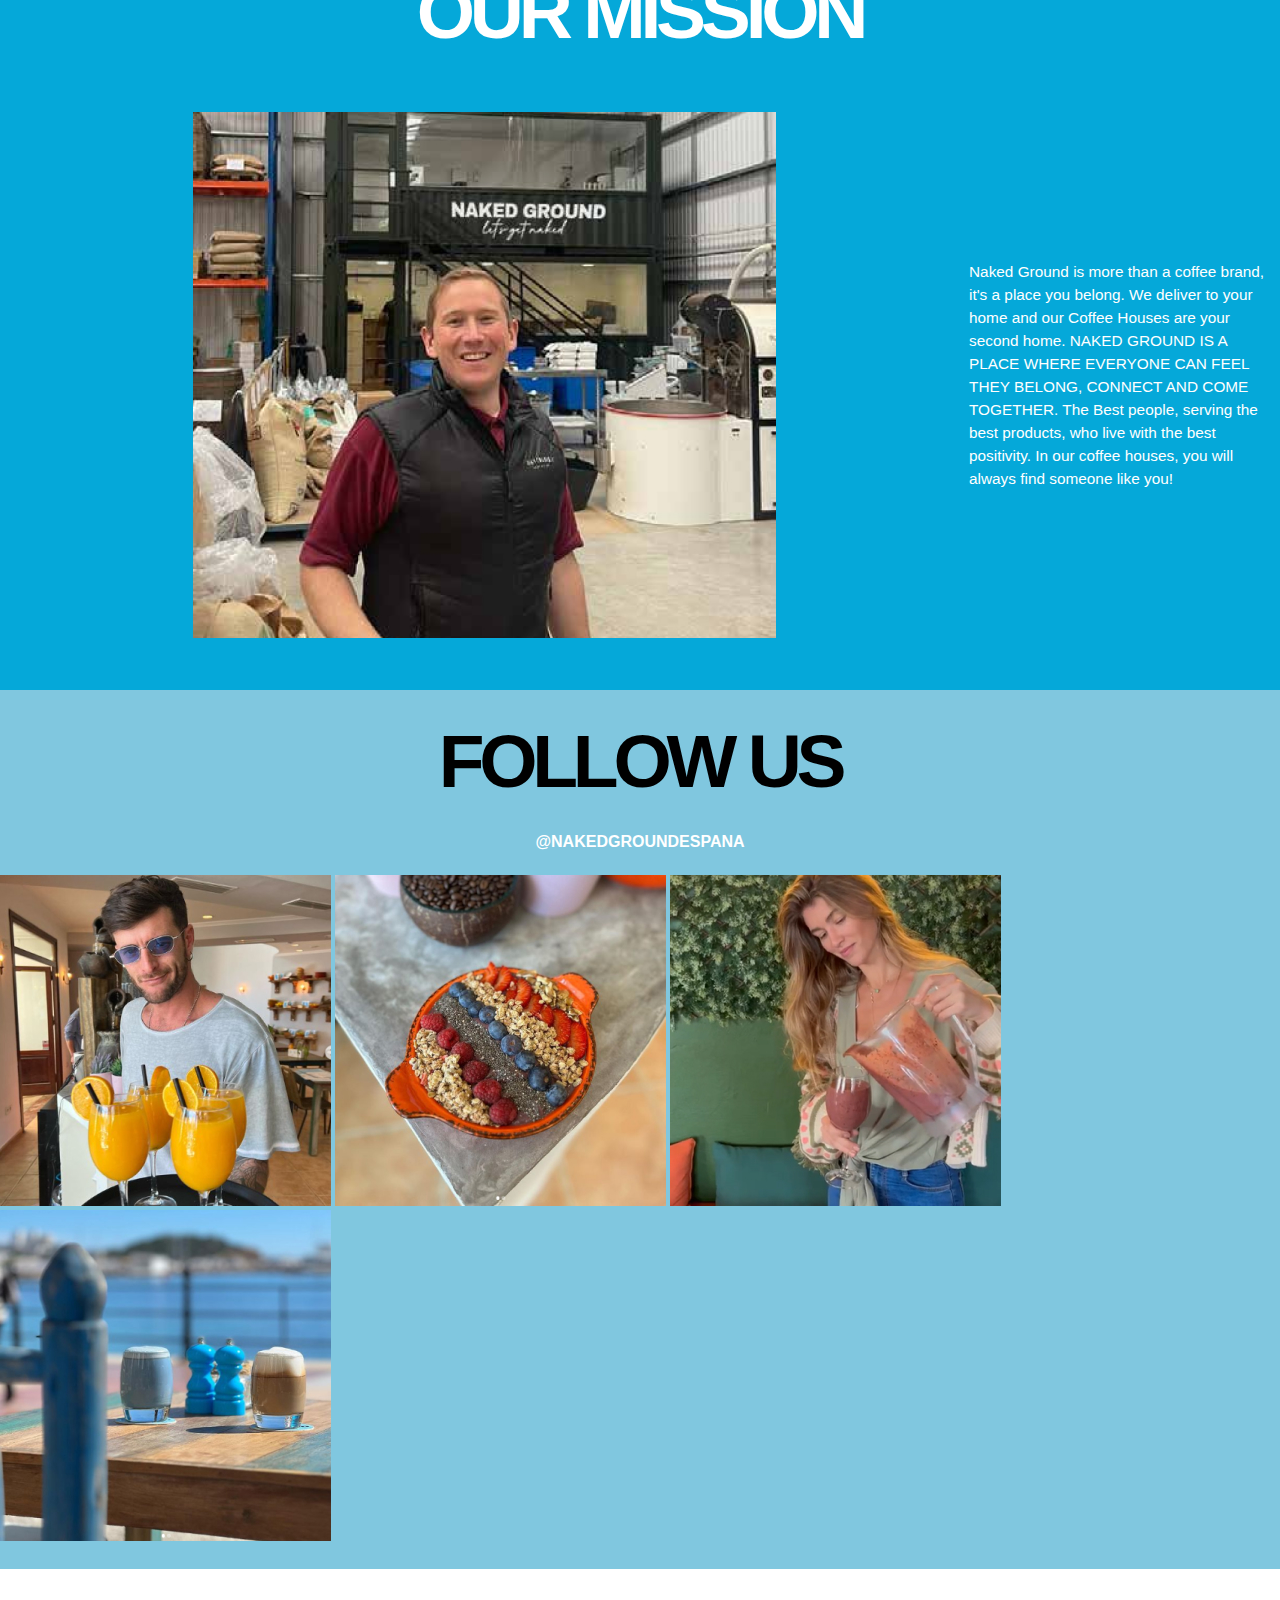
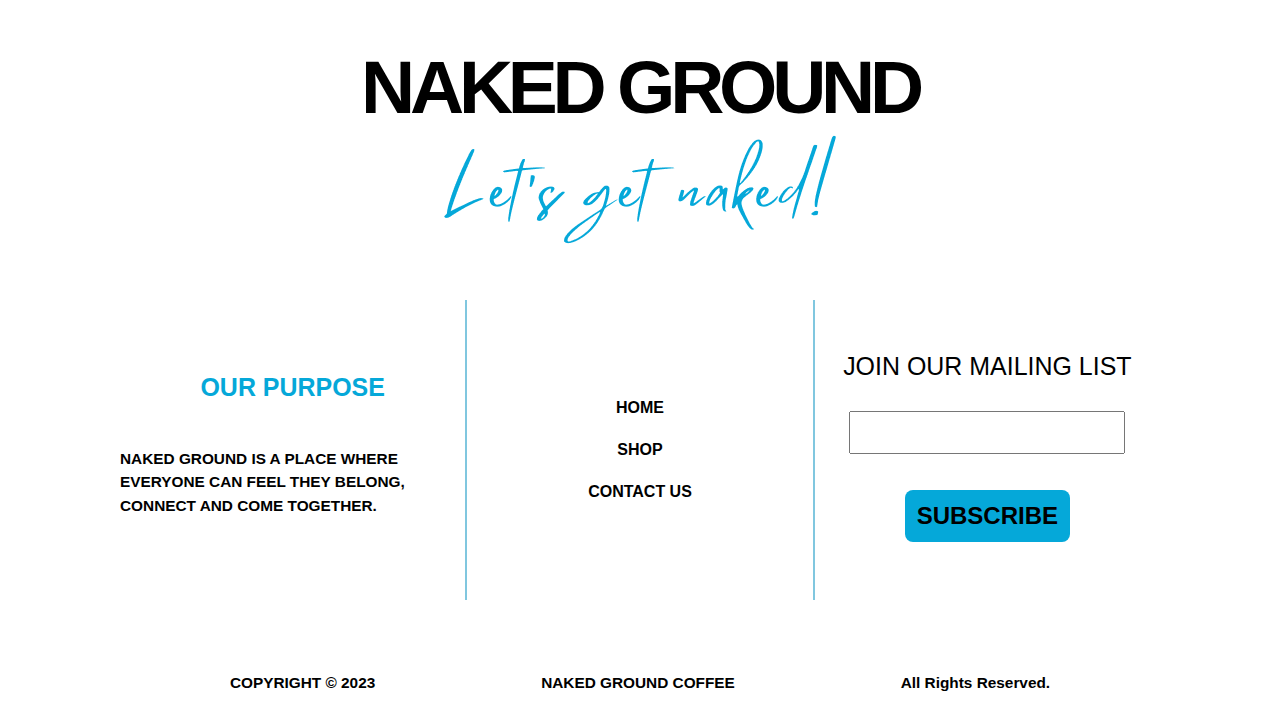
==== commit a2a902eb: "1" ====
--- a/index.html
+++ b/index.html
@@ -28,29 +28,29 @@
                 We deliver fresh coffee to your home and we 
                 are your second home when you visit our coffee
                 houses.</p>
-            <button>Order coffee</button>
+            <button style="color:#fff; margin:0">Order coffee</button>
         </div>
         <div class="what">
             <h2 style="text-align: center;">OUR LOCATIONS</h2>
             <div class="what-locations">
                 <div class="what-location">
                     <img src="./assets/image 4.jpg" alt="IBIZA - SANTA EULARIA">
-                    <h3>IBIZA - SANTA EULARIA</h3>
+                    <h3 style="        text-align: center;">IBIZA - SANTA EULARIA</h3>
                     <div class="what-location-info">
-                        <a href="#">DETAILS</a>
-                        <a href="#">RESERVE</a>
-                        <a href="#">LOCATION</a>
-                        <a href="https://cdn.shopify.com/s/files/1/0598/9367/8286/files/Naked_Ground_A3_Food_Menu_-_English_trim_bleed.pdf?v=1680277399">MENU</a>
+                        <a style="text-decoration: none; color: #05A8D9; font-family: 'Archivo', sans-serif; font-weight: 600" href="#">DETAILS</a>
+                        <a style="text-decoration: none; color: #05A8D9; font-family: 'Archivo', sans-serif; font-weight: 600" href="#">RESERVE</a>
+                        <a style="text-decoration: none; color: #05A8D9; font-family: 'Archivo', sans-serif; font-weight: 600" href="#">LOCATION</a>
+                        <a style="text-decoration: none; color: #05A8D9; font-family: 'Archivo', sans-serif; font-weight: 600" href="https://cdn.shopify.com/s/files/1/0598/9367/8286/files/Naked_Ground_A3_Food_Menu_-_English_trim_bleed.pdf?v=1680277399">MENU</a>
                     </div>
                 </div>
                 <div class="what-location">
                     <img src="./assets/image 4.jpg" alt="IBIZA - SECOND PLACE">
-                    <h3>IBIZA - SECOND PLACE</h3>
+                    <h3 style="        text-align: center;">IBIZA - SECOND PLACE</h3>
                     <div class="what-location-info">
-                        <a href="#">DETAILS</a>
-                        <a href="#">RESERVE</a>
-                        <a href="#">LOCATION</a>
-                        <a href="https://cdn.shopify.com/s/files/1/0598/9367/8286/files/Naked_Ground_A3_Food_Menu_-_English_trim_bleed.pdf?v=1680277399">MENU</a>
+                        <a style="text-decoration: none; color: #05A8D9; font-family: 'Archivo', sans-serif; font-weight: 600" href="#">DETAILS</a>
+                        <a style="text-decoration: none; color: #05A8D9; font-family: 'Archivo', sans-serif; font-weight: 600" href="#">RESERVE</a>
+                        <a style="text-decoration: none; color: #05A8D9; font-family: 'Archivo', sans-serif; font-weight: 600" href="#">LOCATION</a>
+                        <a style="text-decoration: none; color: #05A8D9; font-family: 'Archivo', sans-serif; font-weight: 600" href="https://cdn.shopify.com/s/files/1/0598/9367/8286/files/Naked_Ground_A3_Food_Menu_-_English_trim_bleed.pdf?v=1680277399">MENU</a>
                     </div>
                 </div>
             </div>
@@ -72,7 +72,7 @@
         </div>
         <div class="follow">
             <h2>FOLLOW US</h2>
-            <a href="https://www.instagram.com/nakedground/">@NAKEDGROUNDESPANA</a>
+            <a style="text-decoration: none; color: #fff; font-family: 'Archivo', sans-serif; font-weight: 600" href="https://www.instagram.com/nakedground/">@NAKEDGROUNDESPANA</a>
             <div>
                 <img src="./assets/Mask group.jpg" alt="">
                 <img src="./assets/Rectangle 23.jpg" alt="">
--- a/index.css
+++ b/index.css
@@ -17,16 +17,13 @@
     background: #05A8D9;
     box-shadow: 0 5px 25px rgb(0 0 0 / 20%);
     padding: 0 100px;
-    max-height: 75px;
+    max-height: 70px;
   }
   
   header .logo{
     color: #fff;
-    font-weight: 900;
-    font-family: 'Archivo-Black', sans-serif;
-    text-transform: uppercase;
-    text-decoration: none;
-    letter-spacing: 2px;
+    margin:0;
+    padding: 0;
   }
   
   header .navigation{
@@ -209,7 +206,7 @@
   .main{
     width: 100%;
     height: auto;
-    padding-block: 75px;
+    padding-block: 70px;
     background-color: #fff;
   }
 
@@ -534,4 +531,7 @@
         width: 100%;
         align-items: center;
     }
-  }
+    .what-location-info{
+      justify-content: space-around
+    }
+  }
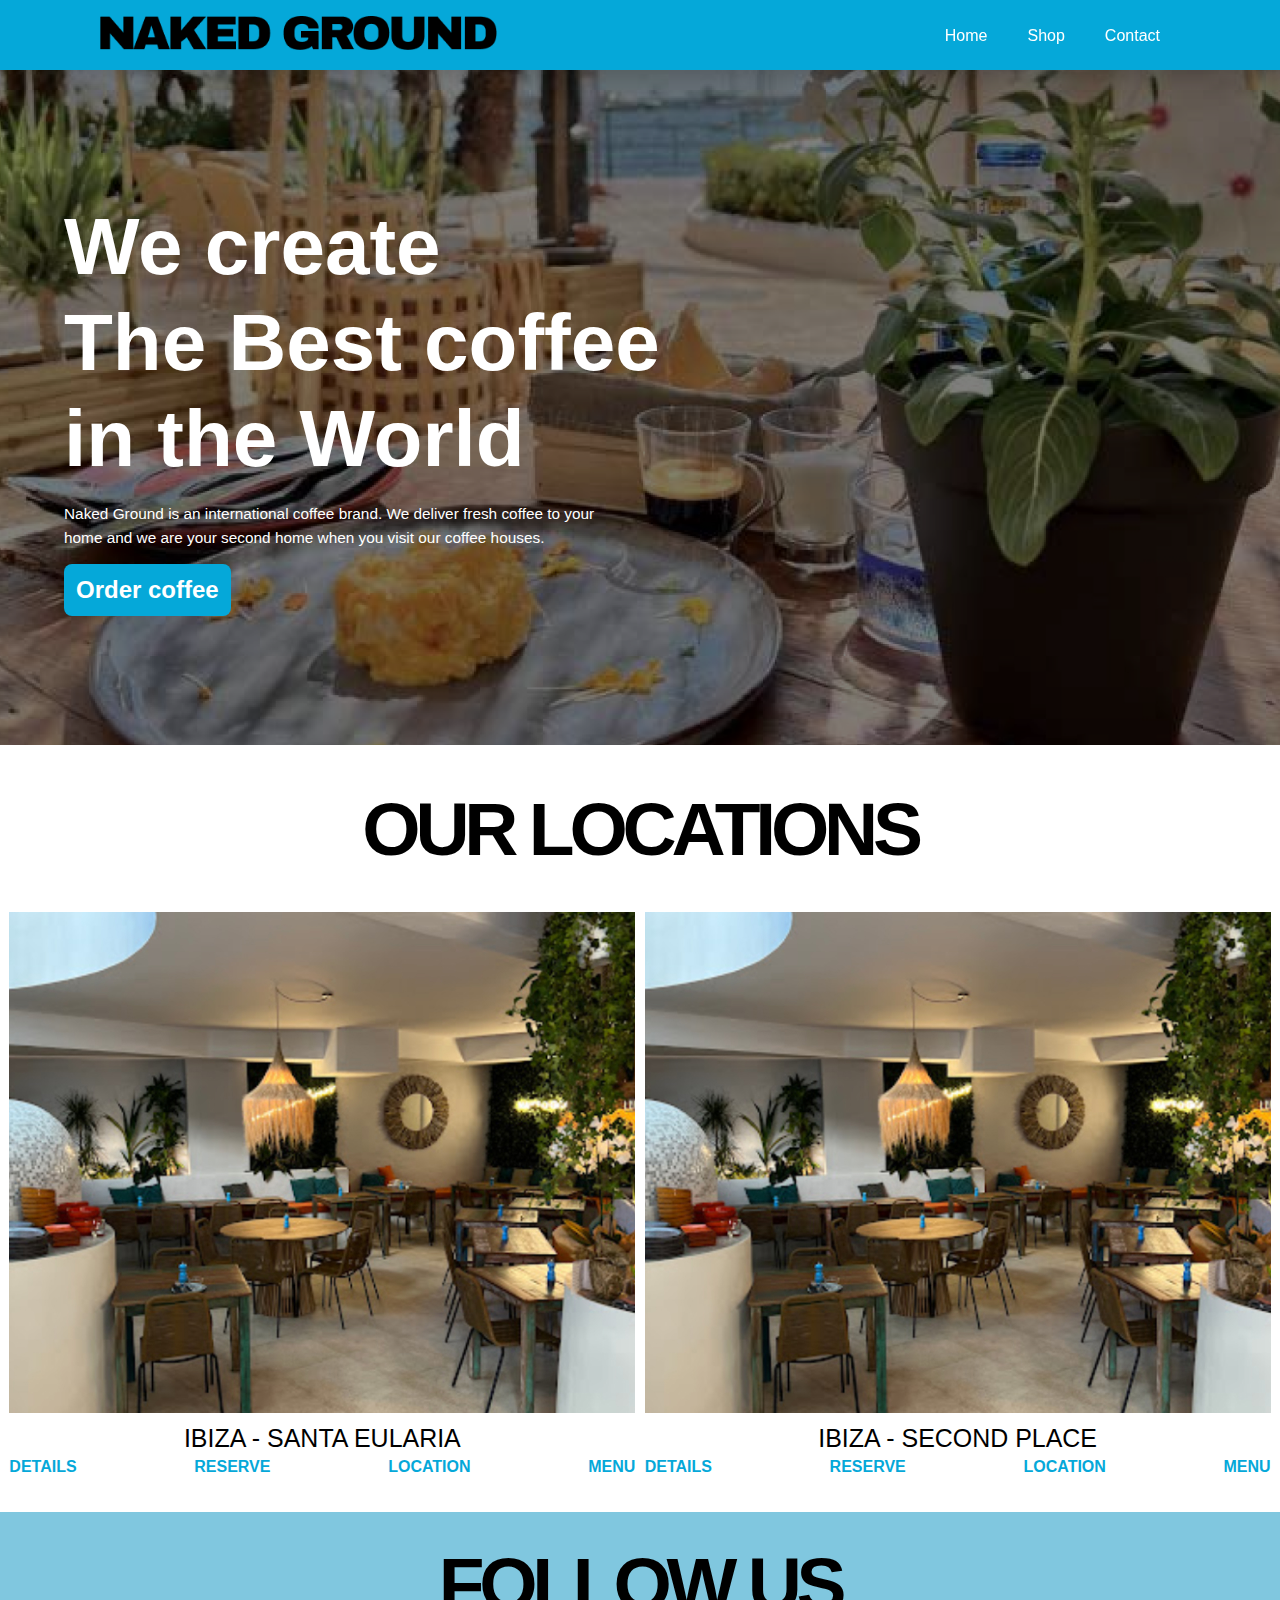
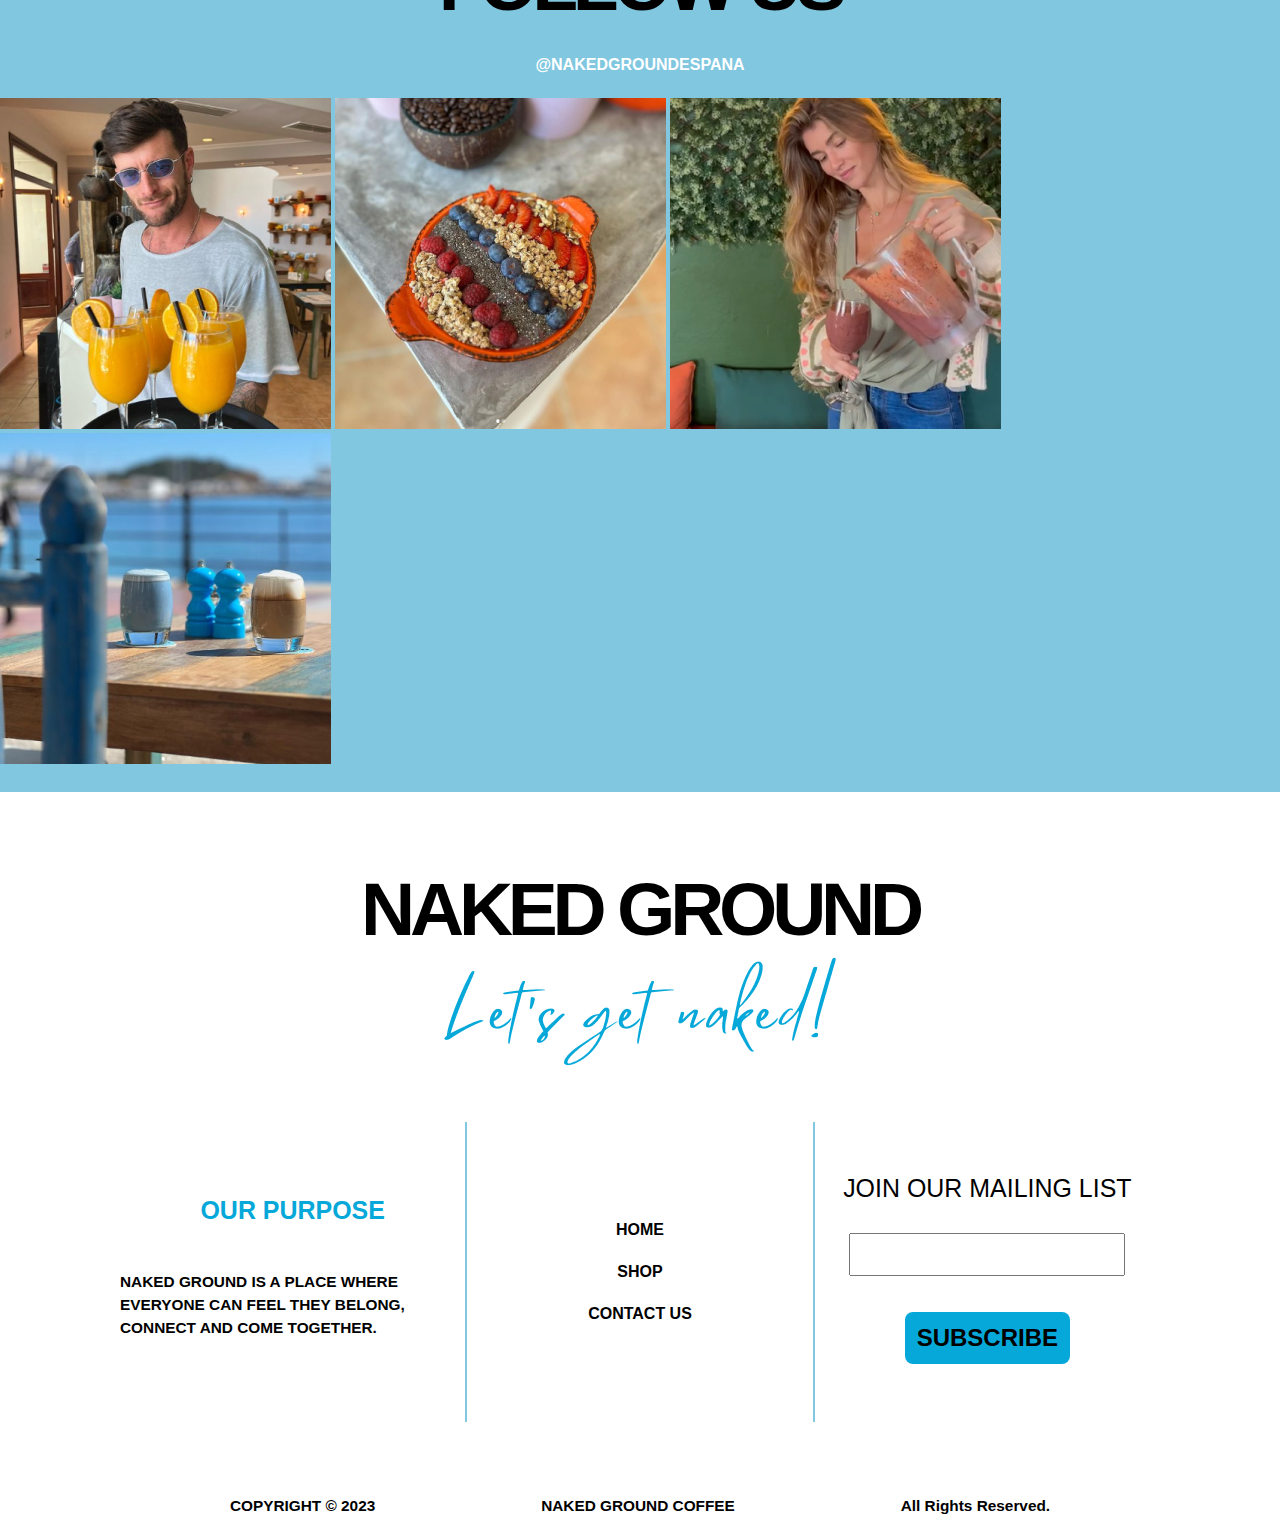
==== commit e1965bf2: "1" ====
--- a/index.html
+++ b/index.html
@@ -55,6 +55,7 @@
                 </div>
             </div>
         </div>
+        <!--
         <div class="why-content" >
             <h2 style="        text-align: center;">OUR MISSION</h2>
             <div class="why">
@@ -62,14 +63,14 @@
                     <img src="./assets/7 1.jpg"/>
                 </div>
                 <div class="why-text">
-                    <p>Naked Ground is more than a coffee brand, it's a place you belong. 
+                    <p style="font-size: 24px;">Naked Ground is more than a coffee brand, it's a place you belong. 
                         We deliver to your home and our Coffee Houses are your second home.
                         NAKED GROUND IS A PLACE WHERE EVERYONE CAN FEEL THEY BELONG, CONNECT AND COME TOGETHER.
                         The Best people, serving the best products, who live with the best positivity.
                         In our coffee houses, you will always find someone like you!</p>
                 </div>
             </div>
-        </div>
+        </div>-->
         <div class="follow">
             <h2>FOLLOW US</h2>
             <a style="text-decoration: none; color: #fff; font-family: 'Archivo', sans-serif; font-weight: 600" href="https://www.instagram.com/nakedground/">@NAKEDGROUNDESPANA</a>
